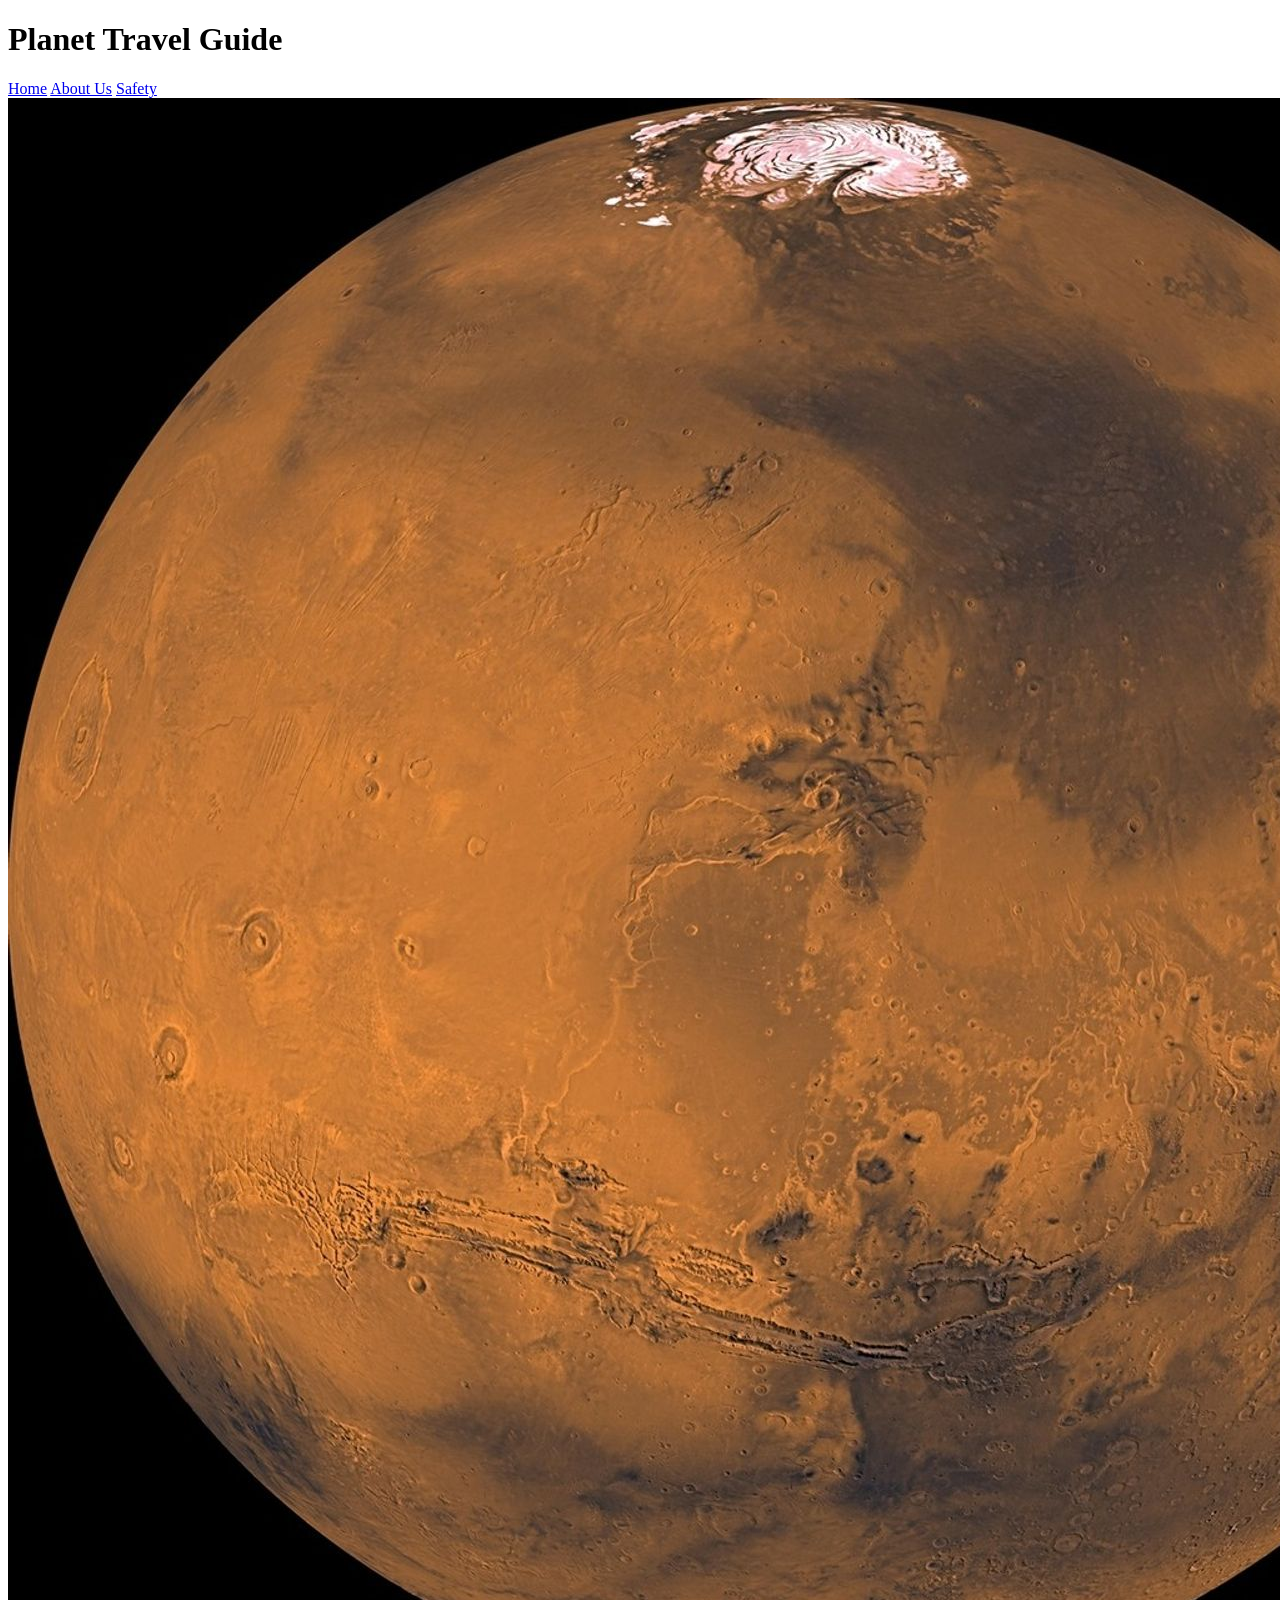
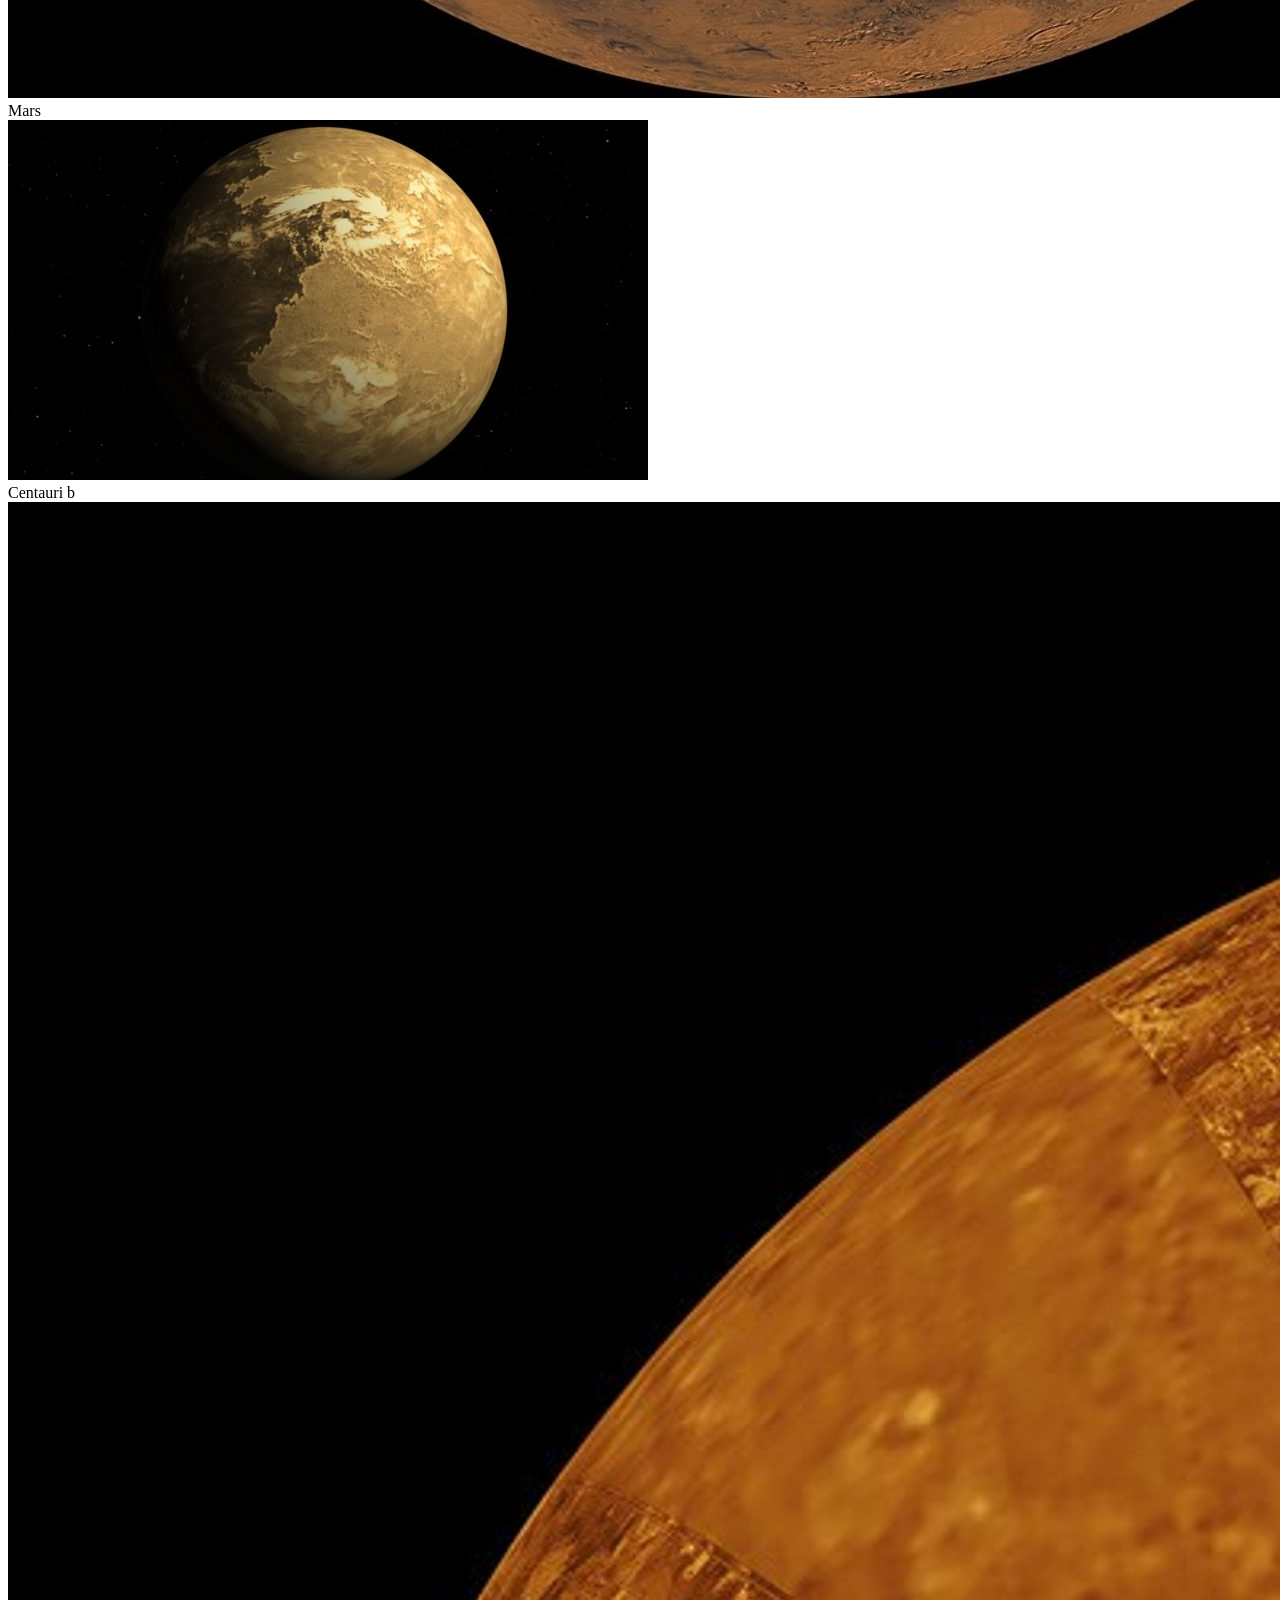
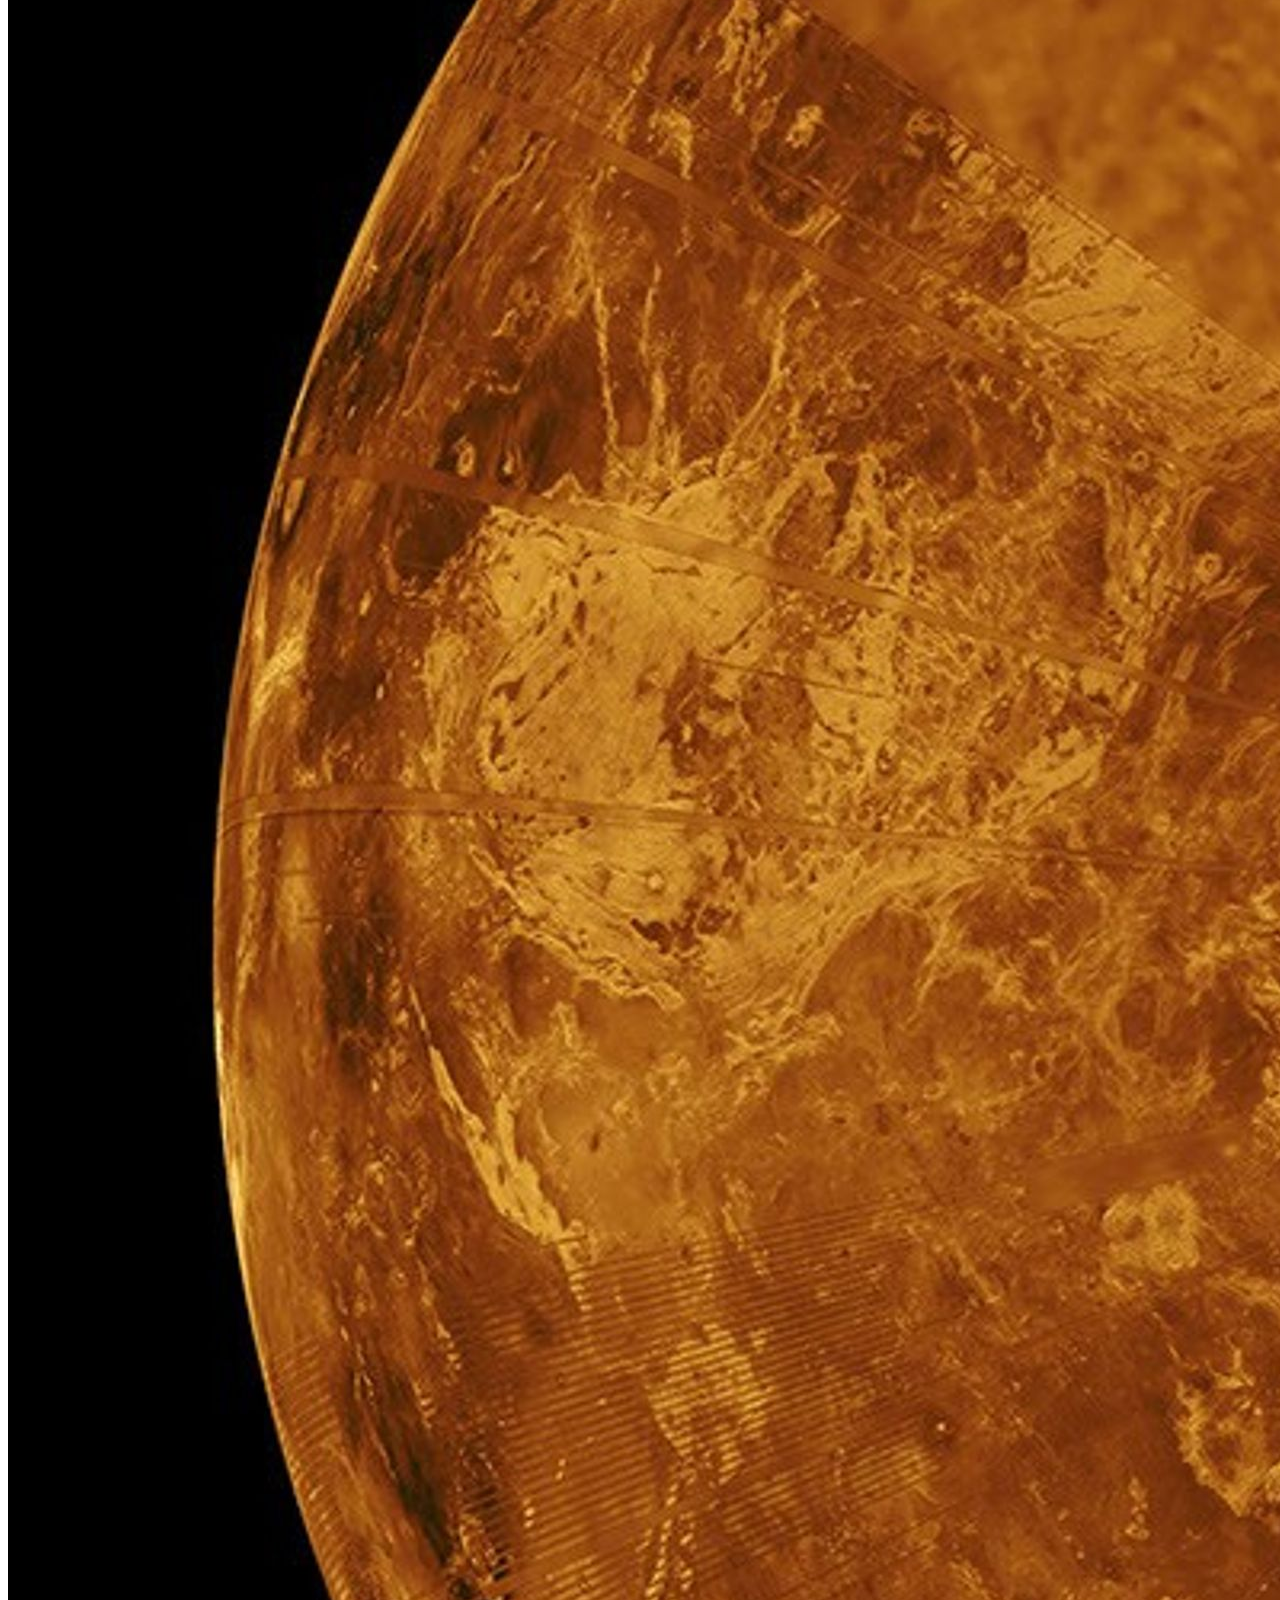
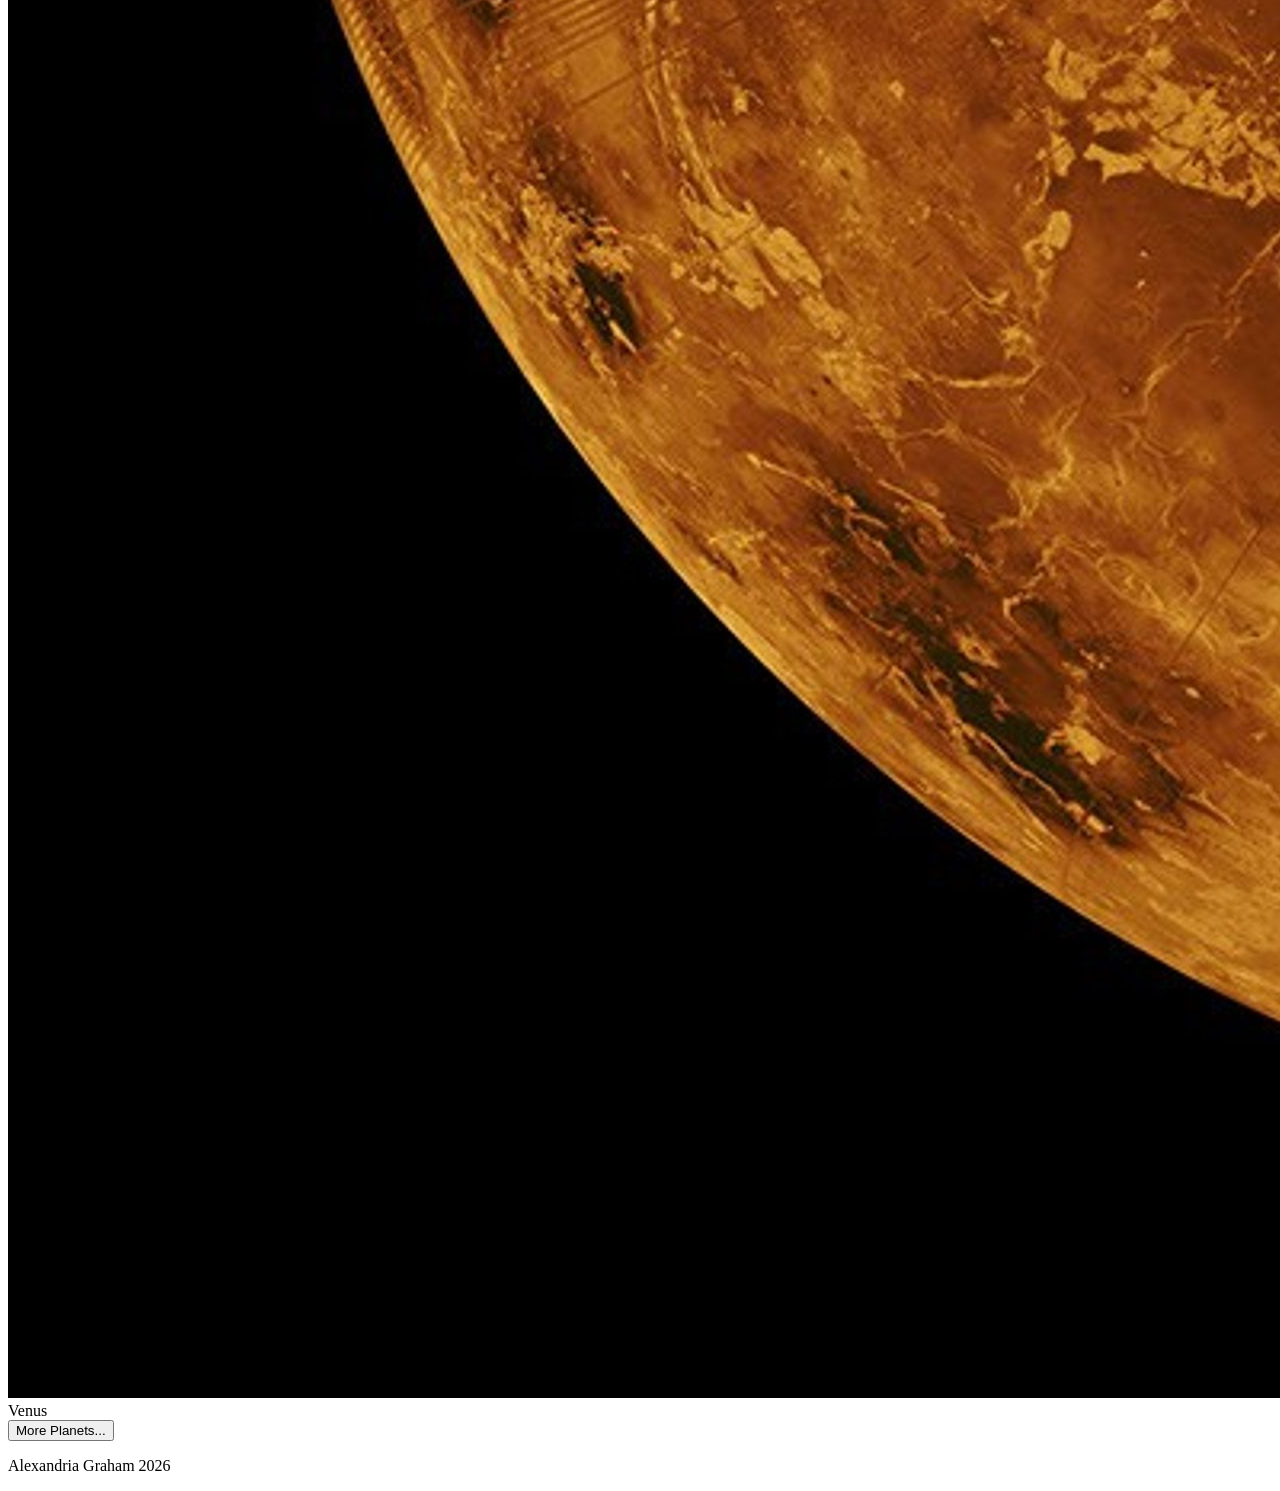
==== index.html @ d1ceb644 "Add files via upload" ====
<!DOCTYPE html>
<html>
<head>
    <title>Planet Travel Guide</title>
    <link rel="stylesheet" type="text/css" href="css/style.css">
</head>
<body>
      <script src="javascript/script.js"></script>
  <header>
    <h1>Planet Travel Guide</h1>
  </header>  
 <div class="tab">
  <nav>
    <a href="index.html" class="active">Home</a>
    <a href="about.html">About Us</a>
    <a href="safety.html">Safety</a>
  </nav>
  </div>
  <div class="gallery">
  <section>
    <div class="gallery-item">
  <a target="_self" href="mars.html">
<img src="images/mars_nasa.jpg">
</a>
<div class="desc">Mars</div>
</div>
<div class="gallery-item">
  <a target="_self" href="centauri_b.html">
<img src="images/centauri_b.jpg" class="centauri">
  </a>
  <div class="desc">Centauri b</div>
</div>
  <div class="gallery-item">
     <a target="_self" href="venus.html">
<img src="images/venus_nasa.jpg">
</a>
<div class="desc">Venus</div>
</div class="error-btn">
  </section>
  <div class="error">
    <button onclick="myError()">More Planets...</button>
  </div>
  </div>
 <div class="footer">
   <footer>
    <p>Alexandria Graham 2026</p>
  </footer>
</div>
</body>
</html>
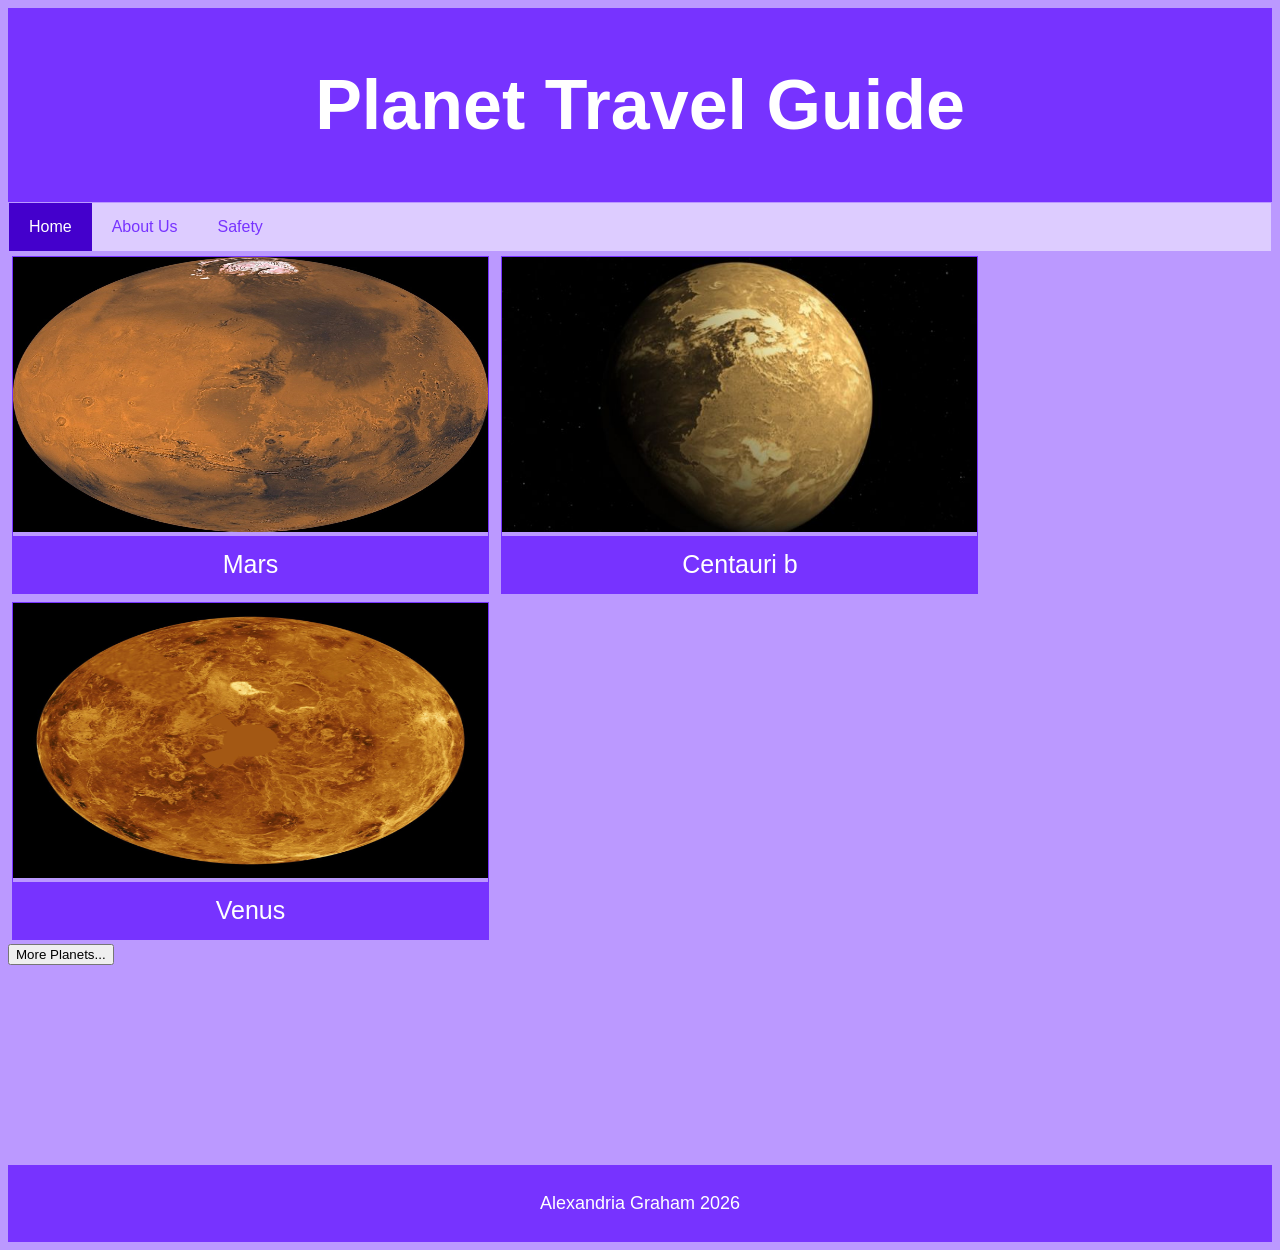
==== commit 77663cad: "Update index.html" ====
--- a/index.html
+++ b/index.html
@@ -2,7 +2,7 @@
 <html>
 <head>
     <title>Planet Travel Guide</title>
-    <link rel="stylesheet" type="text/css" href="css/style.css">
+    <link rel="stylesheet" type="text/css" href="style.css">
 </head>
 <body>
       <script src="javascript/script.js"></script>
@@ -47,4 +47,4 @@
   </footer>
 </div>
 </body>
-</html>+</html>
--- a/style.css
+++ b/style.css
@@ -0,0 +1,196 @@
+body{
+    background-color:#bb99ff;
+    font-family:'Trebuchet MS', 'Lucida Sans Unicode', 'Lucida Grande', 'Lucida Sans', Arial, sans-serif ;
+    color:white;
+}
+/*images on planet pages*/
+img.planet-page{
+    margin:5px;
+    width:400px;
+    height:200px;
+    border: 5px solid white;
+    float:right;
+    display: flex;
+    flex-wrap:wrap;
+    justify-content:flex-start;
+}
+/*planet button images*/
+img{
+    width: 475px;
+    height:275px;
+}
+.centauri{
+    width:475px;
+    height:275px;
+}
+/* semantic and element styles*/
+.footer{
+    background-color: #7733ff;
+    text-align: center;
+    padding: 10px;
+    margin-top: 200px;
+    color:white;
+    font-size: 18px;
+}
+h3{
+    text-decoration: underline;
+}
+header{
+     background-color: #7733ff;
+    text-align: center;
+    padding: 10px;
+    font-size: 35px;
+}
+/* about page styles*/
+p.about{
+    font-size:18px;
+}
+/*planet buttons style*/
+div.gallery{
+    display: flex;
+    flex-wrap:wrap;
+    justify-content:flex-start;
+}
+div.gallery-item{
+    margin:4px;
+    border: 1px solid #7733ff;
+    color:white;
+    display:inline-block;
+}
+div.gallery-item:hover{
+border: 5px solid white;
+cursor: arrow;
+}
+div.gallery-item div.desc{
+    padding:14px;
+    text-align:center;
+    background-color:#7733ff;
+    font-size: 25px;
+}
+/*style for whole navbar*/
+.tab{
+    overflow: hidden;
+    border: 1px solid #bb99ff;
+    background-color: #ddccff;
+    display: flex;
+    align-items: center;
+}
+
+/* style for navbar links*/
+.tab a{
+    background-color: inherit;
+    float:left;
+    border:none;
+    outline:none;
+    cursor:pointer;
+    padding: 15px 20px;
+    color:#7733ff;
+    text-decoration: none;
+}
+/*hover style*/
+.tab a:hover{
+    background-color:#7733ff ;
+    color:white;
+}
+
+/* current page active class*/
+.tab a.active{
+    background-color: #4400cc;
+    color:white;
+}
+/*detail tag styles*/
+summary{
+color:white;
+font-size:30px;
+background-color:#9966ff;
+padding:15px;
+
+}
+summary:hover{
+    font-size: 35px;
+    background-color: #aa80ff;
+
+}
+.content{
+    background-color:#9966ff ;
+    color: white;
+    padding:20px;
+}
+.content p{
+    font-size: 18px;
+}
+.content ul{
+    font-size: 18px;
+}
+ ul.content{
+    list-style-position: inside;
+    }
+/* error button section */
+.error{
+    display:flex;
+    flex-wrap:wrap;
+    justify-content:flex-start;
+    display: inline-block;
+}
+/* responsive media*/
+@media screen and (min-width: 373px) and (max-width:600px) {
+    header {
+        font-size:25px ;
+        padding: 6px ;
+    }
+    .footer{
+        margin-top: 100px;
+        padding:6px;
+        font-size:13px;
+    }
+    img.planet-page{
+        display:block;
+        float:none;
+        width:450px;
+        height:200px;
+    }
+    /*detail tag styles*/
+    summary{
+        font-size: 15px;
+        padding: 7px;
+    }
+    summary:hover{
+        font-size: 20px;
+    }
+    .content{
+    padding:10px;
+    }
+.content p{
+    font-size: 13px;
+}
+.content ul{
+    font-size: 13px;
+    
+    }
+
+    ul{
+        font-size:13px;
+    }
+    p{
+        font-size:13px;
+    }
+/* planet button images */
+img{
+    width: 425px;
+    height:225px;
+}
+.centauri{
+    width:425px;
+    height:225px;    
+
+}
+/* about page styles*/
+p.about{
+    font-size:13px;
+}
+/* planet button descriptions*/
+div.gallery-item div.desc{
+  font-size:15px;
+}
+
+}
